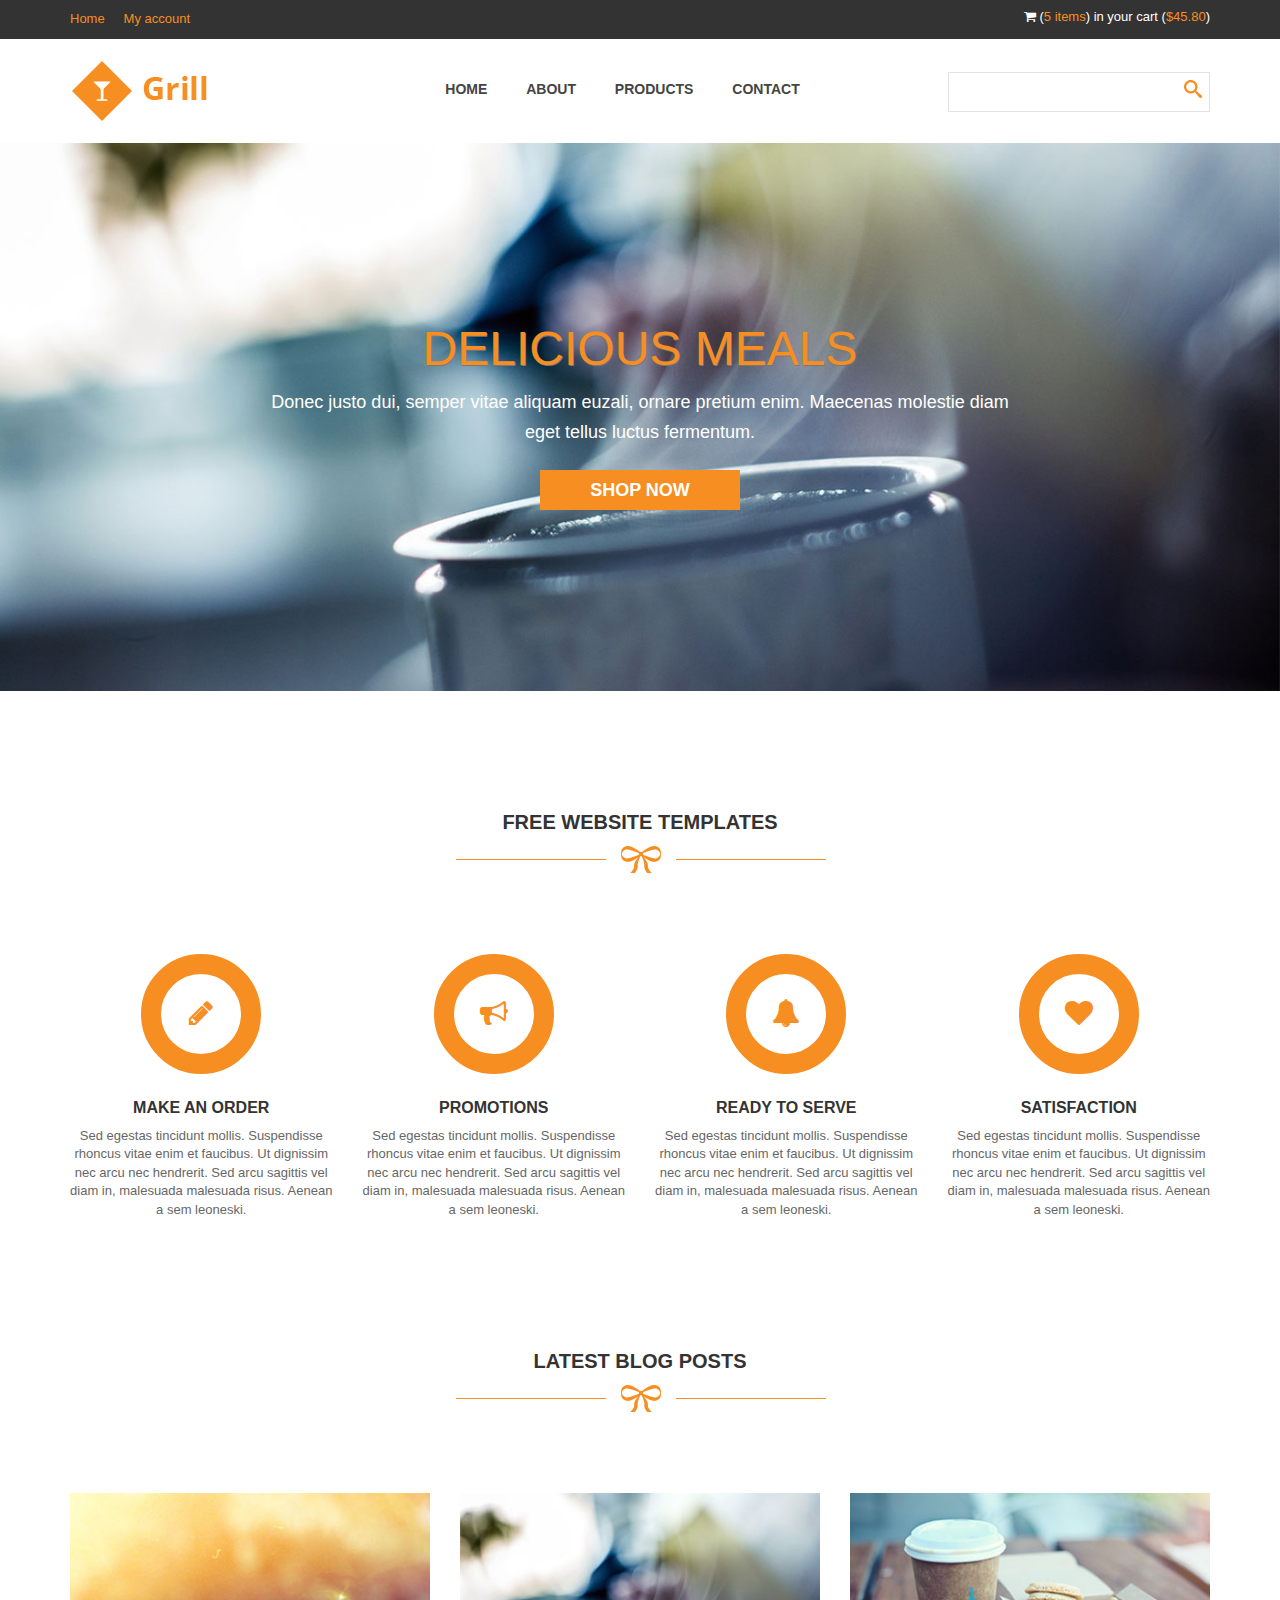
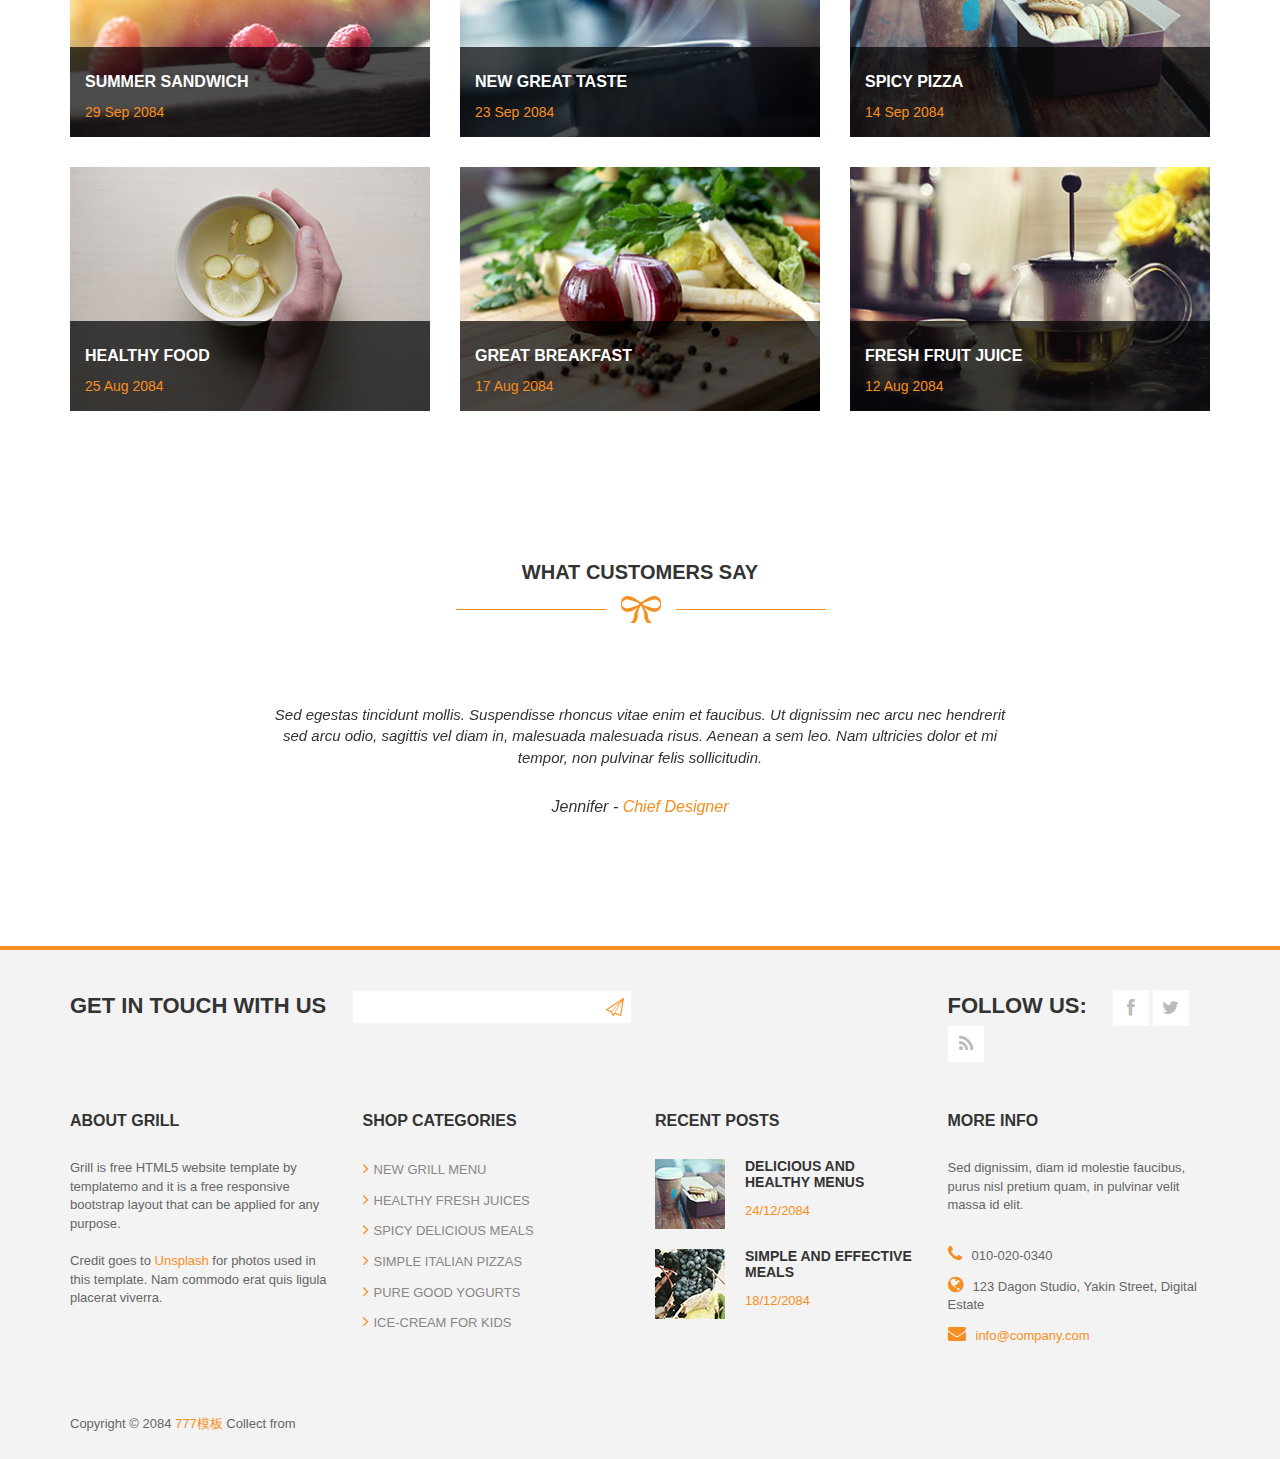
==== index.html @ afeb0210 "add yuyang" ====
<!DOCTYPE html>
<!--[if lt IE 7]>      <html class="no-js lt-ie9 lt-ie8 lt-ie7"> <![endif]-->
<!--[if IE 7]>         <html class="no-js lt-ie9 lt-ie8"> <![endif]-->
<!--[if IE 8]>         <html class="no-js lt-ie9"> <![endif]-->
<!--[if gt IE 8]><!--> <html class="no-js"> <!--<![endif]-->


    <head>
        <meta charset="utf-8">
        <title>Grill Restaurant Website Template</title>
        <meta name="description" content="">
        <meta name="viewport" content="width=device-width">

        <link rel="stylesheet" href="css/bootstrap.css">
        <link rel="stylesheet" href="css/font-awesome.css">
        <link rel="stylesheet" href="css/templatemo_style.css">
        <link rel="stylesheet" href="css/templatemo_misc.css">
        <link rel="stylesheet" href="css/flexslider.css">
        <link rel="stylesheet" href="css/testimonails-slider.css">

        <script src="js/vendor/modernizr-2.6.1-respond-1.1.0.min.js"></script>
    </head>
    <body>
        <!--[if lt IE 7]>
            <p class="chromeframe">You are using an outdated browser. <a href="http://browsehappy.com/">Upgrade your browser today</a> or <a href="#/chromeframe/?redirect=true">install Google Chrome Frame</a> to better experience this site.</p>
        <![endif]-->

            <header>
                <div id="top-header">
                    <div class="container">
                        <div class="row">
                            <div class="col-md-6">
                                <div class="home-account">
                                    <a href="#">Home</a>
                                    <a href="#">My account</a>
                                </div>
                            </div>
                            <div class="col-md-6">
                                <div class="cart-info">
                                    <i class="fa fa-shopping-cart"></i>
                                    (<a href="#">5 items</a>) in your cart (<a href="#">$45.80</a>)
                                </div>
                            </div>
                        </div>
                    </div>
                </div>
                <div id="main-header">
                    <div class="container">
                        <div class="row">
                            <div class="col-md-3">
                                <div class="logo">
                                    <a href="#"><img src="images/logo.png" title="Grill Template" alt="Grill Website Template" ></a>
                                </div>
                            </div>
                            <div class="col-md-6">
                                <div class="main-menu">
                                    <ul>
                                        <li><a href="index.html">Home</a></li>
                                        <li><a href="about-us.html">About</a></li>
                                        <li><a href="products.html">Products</a></li>
                                        <li><a href="contact-us.html">Contact</a></li>
                                    </ul>
                                </div>
                            </div>
                            <div class="col-md-3">
                                <div class="search-box">  
                                    <form name="search_form" method="get" class="search_form">
                                        <input id="search" type="text" />
                                        <input type="submit" id="search-button" />
                                    </form>
                                </div>
                            </div>
                        </div>
                    </div>
                </div>
            </header>
            

            <div id="slider">
                <div class="flexslider">
                  <ul class="slides">
                    <li>
                        <div class="slider-caption">
                            <h1>Delicious Meals</h1>
                            <p>Donec justo dui, semper vitae aliquam euzali, ornare pretium enim. Maecenas molestie diam
                            <br><br>eget tellus luctus fermentum.</p>
                            <a href="single-post.html">Shop Now</a>
                        </div>
                      <img src="images/slide1.jpg" alt="" />
                    </li>
                    <li>
                        <div class="slider-caption">
                            <h1>Ice-cream Menus</h1>
                            <p>Nulla id iaculis ligula. Vivamus mattis quam eget urna tincidunt consequat. Nullam 
                            <br><br>consectetur tempor neque vitae iaculis. Aliquam erat volutpat.</p>
                            <a href="single-post.html">More Details</a>
                        </div>
                      <img src="images/slide2.jpg" alt="" />
                    </li>
                    <li>
                        <div class="slider-caption">
                            <h1>Healthy Drinks</h1>
                            <p>Maecenas fermentum est ut elementum vulputate. Ut vel consequat urna. Ut aliquet 
                            <br><br>ornare massa, quis dapibus quam condimentum id.</p>
                            <a href="single-post.html">Get Ready</a>
                        </div>
                      <img src="images/slide3.jpg" alt="" />
                    </li>
                  </ul>
                </div>
            </div>
            <div class="copyrights">Collect from <a href="http://www.17sucai.com/"  title="网站模板">网站模板</a></div>


            <div id="services">
                <div class="container">
                    <div class="row">
                        <div class="col-md-12">
                            <div class="heading-section">
                                <h2>Free Website Templates</h2>
                                <img src="images/under-heading.png" alt="" >
                            </div>
                        </div>
                    </div>
                    <div class="row">
                        <div class="col-md-3 col-sm-6">
                            <div class="service-item">
                                <div class="icon">
                                    <i class="fa fa-pencil"></i>
                                </div>
                                <h4>Make an order</h4>
                                <p>Sed egestas tincidunt mollis. Suspendisse rhoncus vitae enim et faucibus. Ut dignissim nec arcu nec hendrerit. Sed arcu  sagittis vel diam in, malesuada malesuada risus. Aenean a sem leoneski.</p>
                            </div>
                        </div>
                        <div class="col-md-3 col-sm-6">
                            <div class="service-item">
                                <div class="icon">
                                    <i class="fa fa-bullhorn"></i>
                                </div>
                                <h4>Promotions</h4>
                                <p>Sed egestas tincidunt mollis. Suspendisse rhoncus vitae enim et faucibus. Ut dignissim nec arcu nec hendrerit. Sed arcu  sagittis vel diam in, malesuada malesuada risus. Aenean a sem leoneski.</p>
                            </div>
                        </div>
                        <div class="col-md-3 col-sm-6">
                            <div class="service-item">
                                <div class="icon">
                                    <i class="fa fa-bell"></i>
                                </div>
                                <h4>Ready to Serve</h4>
                                <p>Sed egestas tincidunt mollis. Suspendisse rhoncus vitae enim et faucibus. Ut dignissim nec arcu nec hendrerit. Sed arcu  sagittis vel diam in, malesuada malesuada risus. Aenean a sem leoneski.</p>
                            </div>
                        </div>
                        <div class="col-md-3 col-sm-6">
                            <div class="service-item">
                                <div class="icon">
                                    <i class="fa fa-heart"></i>
                                </div>
                                <h4>Satisfaction</h4>
                                <p>Sed egestas tincidunt mollis. Suspendisse rhoncus vitae enim et faucibus. Ut dignissim nec arcu nec hendrerit. Sed arcu  sagittis vel diam in, malesuada malesuada risus. Aenean a sem leoneski.</p>
                            </div>
                        </div>
                    </div>
                </div>
            </div>





            <div id="latest-blog">
                <div class="container">
                    <div class="row">
                        <div class="col-md-12">
                            <div class="heading-section">
                                <h2>Latest blog posts</h2>
                                <img src="images/under-heading.png" alt="" >
                            </div>
                        </div>
                    </div>
                    <div class="row">
                        <div class="col-md-4 col-sm-6">
                            <div class="blog-post">
                                <div class="blog-thumb">
                                    <img src="images/blogpost1.jpg" alt="" />
                                </div>
                                <div class="blog-content">
                                    <div class="content-show">
                                        <h4><a href="single-post.html">Summer Sandwich</a></h4>
                                        <span>29 Sep 2084</span>
                                    </div>
                                    <div class="content-hide">
                                        <p>Sed egestas tincidunt mollis. Suspendisse rhoncus vitae enim et faucibus. Ut dignissim nec arcu nec hendrerit. Sed arcu odio, sagittis vel diam in, malesuada malesuada risus. Aenean a sem leo. Nam ultricies dolor et mi tempor, non pulvinar felis sollicitudin.</p>
                                    </div>
                                </div>
                            </div>
                        </div>
                        <div class="col-md-4 col-sm-6">
                            <div class="blog-post">
                                <div class="blog-thumb">
                                    <img src="images/blogpost2.jpg" alt="" />
                                </div>
                                <div class="blog-content">
                                    <div class="content-show">
                                        <h4><a href="single-post.html">New Great Taste</a></h4>
                                        <span>23 Sep 2084</span>
                                    </div>
                                    <div class="content-hide">
                                        <p>Sed egestas tincidunt mollis. Suspendisse rhoncus vitae enim et faucibus. Ut dignissim nec arcu nec hendrerit. Sed arcu odio, sagittis vel diam in, malesuada malesuada risus. Aenean a sem leo. Nam ultricies dolor et mi tempor, non pulvinar felis sollicitudin.</p>
                                    </div>
                                </div>
                            </div>
                        </div>
                        <div class="col-md-4 col-sm-6">
                            <div class="blog-post">
                                <div class="blog-thumb">
                                    <img src="images/blogpost3.jpg" alt="" />
                                </div>
                                <div class="blog-content">
                                    <div class="content-show">
                                        <h4><a href="single-post.html">Spicy Pizza</a></h4>
                                        <span>14 Sep 2084</span>
                                    </div>
                                    <div class="content-hide">
                                        <p>Sed egestas tincidunt mollis. Suspendisse rhoncus vitae enim et faucibus. Ut dignissim nec arcu nec hendrerit. Sed arcu odio, sagittis vel diam in, malesuada malesuada risus. Aenean a sem leo. Nam ultricies dolor et mi tempor, non pulvinar felis sollicitudin.</p>
                                    </div>
                                </div>
                            </div>
                        </div>
                        <div class="col-md-4 col-sm-6">
                            <div class="blog-post">
                                <div class="blog-thumb">
                                    <img src="images/blogpost4.jpg" alt="" />
                                </div>
                                <div class="blog-content">
                                    <div class="content-show">
                                        <h4><a href="single-post.html">Healthy Food</a></h4>
                                        <span>25 Aug 2084</span>
                                    </div>
                                    <div class="content-hide">
                                        <p>Sed egestas tincidunt mollis. Suspendisse rhoncus vitae enim et faucibus. Ut dignissim nec arcu nec hendrerit. Sed arcu odio, sagittis vel diam in, malesuada malesuada risus. Aenean a sem leo. Nam ultricies dolor et mi tempor, non pulvinar felis sollicitudin.</p>
                                    </div>
                                </div>
                            </div>
                        </div>
                        <div class="col-md-4 col-sm-6">
                            <div class="blog-post">
                                <div class="blog-thumb">
                                    <img src="images/blogpost5.jpg" alt="" />
                                </div>
                                <div class="blog-content">
                                    <div class="content-show">
                                        <h4><a href="single-post.html">Great Breakfast</a></h4>
                                        <span>17 Aug 2084</span>
                                    </div>
                                    <div class="content-hide">
                                        <p>Sed egestas tincidunt mollis. Suspendisse rhoncus vitae enim et faucibus. Ut dignissim nec arcu nec hendrerit. Sed arcu odio, sagittis vel diam in, malesuada malesuada risus. Aenean a sem leo. Nam ultricies dolor et mi tempor, non pulvinar felis sollicitudin.</p>
                                    </div>
                                </div>
                            </div>
                        </div>
                        <div class="col-md-4 col-sm-6">
                            <div class="blog-post">
                                <div class="blog-thumb">
                                    <img src="images/blogpost6.jpg" alt="" />
                                </div>
                                <div class="blog-content">
                                    <div class="content-show">
                                        <h4><a href="single-post.html">Fresh Fruit Juice</a></h4>
                                        <span>12 Aug 2084</span>
                                    </div>
                                    <div class="content-hide">
                                        <p>Sed egestas tincidunt mollis. Suspendisse rhoncus vitae enim et faucibus. Ut dignissim nec arcu nec hendrerit. Sed arcu odio, sagittis vel diam in, malesuada malesuada risus. Aenean a sem leo. Nam ultricies dolor et mi tempor, non pulvinar felis sollicitudin.</p>
                                    </div>
                                </div>
                            </div>
                        </div>
                    </div>
                </div>
            </div>


            <div id="testimonails">
                <div class="container">
                    <div class="row">
                        <div class="col-md-12">
                            <div class="heading-section">
                                <h2>What Customers Say</h2>
                                <img src="images/under-heading.png" alt="" >
                            </div>
                        </div>
                    </div>
                    <div class="row">
                        <div class="col-md-8 col-md-offset-2">
                            <div class="testimonails-slider">
                              <ul class="slides">
                                <li>
                                    <div class="testimonails-content">
                                        <p>Sed egestas tincidunt mollis. Suspendisse rhoncus vitae enim et faucibus. Ut dignissim nec arcu nec hendrerit sed arcu odio, sagittis vel diam in, malesuada malesuada risus. Aenean a sem leo. Nam ultricies dolor et mi tempor, non pulvinar felis sollicitudin.</p>
                                        <h6>Jennifer - <a href="#">Chief Designer</a></h6>
                                    </div>
                                </li>
                                <li>
                                    <div class="testimonails-content">
                                        <p>Sed egestas tincidunt mollis. Suspendisse rhoncus vitae enim et faucibus. Ut dignissim nec arcu nec hendrerit sed arcu odio, sagittis vel diam in, malesuada malesuada risus. Aenean a sem leo. Nam ultricies dolor et mi tempor, non pulvinar felis sollicitudin.</p>
                                        <h6>Laureen - <a href="#">Marketing Executive</a></h6>
                                    </div> 
                                </li>
                                <li>
                                    <div class="testimonails-content">
                                        <p>Sed egestas tincidunt mollis. Suspendisse rhoncus vitae enim et faucibus. Ut dignissim nec arcu nec hendrerit sed arcu odio, sagittis vel diam in, malesuada malesuada risus. Aenean a sem leo. Nam ultricies dolor et mi tempor, non pulvinar felis sollicitudin.</p>
                                        <h6>Tanya - <a href="#">Creative Director</a></h6>
                                    </div>
                                </li>
                              </ul>
                            </div>
                        </div>
                    </div>
                </div>
            </div>

			<footer>
                <div class="container">
                    <div class="top-footer">
                        <div class="row">
                            <div class="col-md-9">
                                <div class="subscribe-form">
                                    <span>Get in touch with us</span>
                                    <form method="get" class="subscribeForm">
                                        <input id="subscribe" type="text" />
                                        <input type="submit" id="submitButton" />
                                    </form>
                                </div>
                            </div>
                            <div class="col-md-3">
                                <div class="social-bottom">
                                    <span>Follow us:</span>
                                    <ul>
                                        <li><a href="#" class="fa fa-facebook"></a></li>
                                        <li><a href="#" class="fa fa-twitter"></a></li>
                                        <li><a href="#" class="fa fa-rss"></a></li>
                                    </ul>
                                </div>
                            </div>
                        </div>
                    </div>
                    <div class="main-footer">
                        <div class="row">
                            <div class="col-md-3">
                                <div class="about">
                                    <h4 class="footer-title">About Grill</h4>
                                    <p>Grill is free HTML5 website template by templatemo and it is a free responsive bootstrap layout that can be applied for any purpose. 
                                    <br><br>Credit goes to <a rel="nofollow" href="#">Unsplash</a> for photos used in this template. Nam commodo erat quis ligula placerat viverra.</p>
                                </div>
                            </div>
                            <div class="col-md-3">
                                <div class="shop-list">
                                    <h4 class="footer-title">Shop Categories</h4>
                                    <ul>
                                        <li><a href="#"><i class="fa fa-angle-right"></i>New Grill Menu</a></li>
                                        <li><a href="#"><i class="fa fa-angle-right"></i>Healthy Fresh Juices</a></li>
                                        <li><a href="#"><i class="fa fa-angle-right"></i>Spicy Delicious Meals</a></li>
                                        <li><a href="#"><i class="fa fa-angle-right"></i>Simple Italian Pizzas</a></li>
                                        <li><a href="#"><i class="fa fa-angle-right"></i>Pure Good Yogurts</a></li>
                                        <li><a href="#"><i class="fa fa-angle-right"></i>Ice-cream for kids</a></li>
                                    </ul>
                                </div>
                            </div>
                            <div class="col-md-3">
                                <div class="recent-posts">
                                    <h4 class="footer-title">Recent posts</h4>
                                    <div class="recent-post">
                                        <div class="recent-post-thumb">
                                            <img src="images/recent-post1.jpg" alt="">
                                        </div>
                                        <div class="recent-post-info">
                                            <h6><a href="#">Delicious and Healthy Menus</a></h6>
                                            <span>24/12/2084</span>
                                        </div>
                                    </div>
                                    <div class="recent-post">
                                        <div class="recent-post-thumb">
                                            <img src="images/recent-post2.jpg" alt="">
                                        </div>
                                        <div class="recent-post-info">
                                            <h6><a href="#">Simple and effective meals</a></h6>
                                            <span>18/12/2084</span>
                                        </div>
                                    </div>
                                </div>
                            </div>
                            <div class="col-md-3">
                                <div class="more-info">
                                    <h4 class="footer-title">More info</h4>
                                    <p>Sed dignissim, diam id molestie faucibus, purus nisl pretium quam, in pulvinar velit massa id elit.</p>
                                    <ul>
                                        <li><i class="fa fa-phone"></i>010-020-0340</li>
                                        <li><i class="fa fa-globe"></i>123 Dagon Studio, Yakin Street, Digital Estate</li>
                                        <li><i class="fa fa-envelope"></i><a href="#">info@company.com</a></li>
                                    </ul>
                                </div>
                            </div>
                        </div>
                    </div>
                    <div class="bottom-footer">
                        <p>Copyright © 2084 <a href="www.777moban.com">777模板</a> Collect from </p>
                    </div>
                    
                </div>
            </footer>

    
        <script src="js/vendor/jquery-1.11.0.min.js"></script>
        <script src="js/vendor/jquery.gmap3.min.js"></script>
        <script src="js/plugins.js"></script>
        <script src="js/main.js"></script>

    </body>
</html>
---- css/templatemo_style.css ----
/*

Grill Template 
http://www.cssmoban.com/preview/templatemo_417_grill 

*/

/*-- Basic --*/
a {
  text-decoration: none;
  color: #f78e21;
}

a:hover {
  text-decoration: none;
  color: #f78e21;
}

p {
  font-family: "HelveticaNeue", "Helvetica Neue", Helvetica, Arial, sans-serif;
  font-size: 13px;
  color: #666;
}

.heading-section {
  text-align: center;
  padding: 100px 0 80px 0;
}

.heading-section h2 {
  font-family: "HelveticaNeue", "Helvetica Neue", Helvetica, Arial, sans-serif;
  font-size: 20px;
  color: #333;
  font-weight: 700;
  text-transform: uppercase;
}

*, *:before, *:after {
  -moz-box-sizing: border-box; -webkit-box-sizing: border-box; box-sizing: border-box;
 }


.space30 {
	margin-bottom: 30px;
}

.space50 {
	margin-bottom: 50px;
}


/*-- Header --*/
#top-header {
  background-color: #333;
  color: #fff;
}

.home-account a {
  display: inline-block;
  margin-right: 15px;
  padding: 10px 0;
  font-size: 13px;
  font-family: "HelveticaNeue", "Helvetica Neue", Helvetica, Arial, sans-serif;
}

.cart-info {
  text-align: right;
  padding: 8px 0;
  font-size: 13px;
  font-family: "HelveticaNeue", "Helvetica Neue", Helvetica, Arial, sans-serif;
}

.logo {
  padding: 20px 0;
}

.main-menu ul {
  padding: 0px;
  margin: 0px;
  text-align: center;
}

.main-menu li {
  list-style: none;
  display: inline-block;
    padding: 40px 0;
}

.main-menu a {
  font-family: "HelveticaNeue", "Helvetica Neue", Helvetica, Arial, sans-serif;
  font-weight: 700;
  font-size: 14px;
  color: #444;
  text-transform: uppercase;
  margin-right: 35px;
}

.main-menu a:hover {
  color: #f78e21;
}

.search-box {
  text-align: right;
  margin-top: 33px;
  position: relative;
}

.search-box input {
  margin-top: 0px;
}

.search-box input[type="submit"] {
  background-color: transparent;
  position: absolute;
  width: 34px;
  height: 34px;
  right: 0;
  top: 0;
  border: 0;
  content: '';
  color: transparent;
  background: url(../images/search-icon.png);
  background-position: center;
  background-repeat: no-repeat;
}

.search-box input#s {
  padding: 4px 10px 4px 10px;
  height: 34px;
  line-height: 34px;
  outline: 0;
  border: 1px solid #ddd;
}

/*-- End Header --*/




/*-- Heading --*/

#heading {
  background-image: url(../images/bg-image.jpg);
  height: 140px;
}

#heading h2 {
  font-size: 36px;
  font-weight: 700;
  color: #fff;
  text-transform: uppercase;
}

#heading span {
  color: #fff;
  text-transform: uppercase;
}

.heading-content {
  text-align: center;
  margin-top: 35px;
}

/*-- End Heading --*/




/*-- Timeline --*/

.timeline-thumb {
  position: relative;
  text-align: center;
  border-bottom: 3px solid #dbdbdb;
}

.timeline-thumb:hover {
  border-color: #f78e21;
}

.timeline-thumb .thumb img {
  width: 100%;
  overflow: hidden;
}
.timeline-thumb .overlay {
  background-color: rgba(0,0,0, 0.7);
  width: 100%;
  height: 100%;
  position: absolute;
  top: 0;
  left: 0;
  visibility: hidden;
  opacity: 0;
}

.timeline-thumb:hover .overlay {
 visibility: visible;
 overflow: hidden;
 opacity: 1;
 cursor: pointer;
}

.timeline-caption h4 {
  padding-top: 80px;
  font-family: "HelveticaNeue", "Helvetica Neue", Helvetica, Arial, sans-serif;
  font-size: 16px;
  text-transform: uppercase;
  font-weight: 700;
  color: #fff;
  margin: 0 0 3px 0;
}

.timeline-caption p {
  font-family: "HelveticaNeue", "Helvetica Neue", Helvetica, Arial, sans-serif;
  font-size: 14px;
  font-weight: 300;
  color: #f78e21;
}

/*-- End Timeline --*/




/*-- Our Team --*/

.team-thumb {
  position: relative;
  text-align: center;
}

.team-thumb .author img {
  width: 100%;
}

.team-thumb .overlay {
  background-color: rgba(0,0,0, 0.7);
  position: absolute;
  width: 100%;
  height: 100%;
  top: 0;
  left: 0;
  visibility: hidden;
  opacity: 0;
}

.team-thumb:hover .overlay {
 visibility: visible;
 opacity: 1;
 cursor: pointer;
}

.author-caption ul {
  padding: 0;
  margin: 0;
}

.author-caption li {
  list-style: none;
  display: inline-block;
  margin-top: 40%;
}

.author-caption a {
  display: inline-block;
  background-color: rgba(250,250,250, 0.4);
  width: 34px;
  height: 34px;
  line-height: 34px;
  color: #fff;
}

.author-caption a:hover {
  background-color: #f78e21;
  color: #fff;
}

.author-details {
  margin-top: 15px;
  text-align: center;
}

.author-details h2 {
  display: block;
  margin-bottom: 0px;
  font-size: 16px;
  font-weight: 700;
  color: #333;
  text-transform: uppercase;
}

.author-details span {
  color: #f78e21;
  text-transform: uppercase;
}

/*-- End Our Team --*/




/*-- Products --*/

#product-heading {
  text-align: center;
  padding: 100px 0 30px 0;
}

#product-heading h2 {
  font-family: "HelveticaNeue", "Helvetica Neue", Helvetica, Arial, sans-serif;
  font-size: 20px;
  color: #333;
  font-weight: 700;
  text-transform: uppercase;
}

#Container {
  margin-top: 80px;
}

#Container .mix {
  display: none;
}

.portfolio-wrapper {
  overflow: hidden;
  padding-top: 20px;
}


#filters {
  text-align: center;
}

#filters ul {
  margin: 0px;
  padding: 0px;
}

#filters li {
  cursor: pointer;
  list-style: none;
  display: inline-block;
}

#filters span {
  text-transform: uppercase;
  font-family: "HelveticaNeue", "Helvetica Neue", Helvetica, Arial, sans-serif;
  font-size: 14px;
  font-weight: 300;
  color: #444;
  padding-left: 15px;
}


#filters span:hover {
  color: #f78e21;
  transition: all 0.3s ease-in;
}

.label-text a {
  color: #333;
}

.label-text a:hover {
  color: #f78e21;
}

.label-text h3 {
  margin: 10px 0 2px 0;
  font-size: 16px;
  font-weight: 700;
  color: #333;
  text-transform: uppercase;
}

.label-text span {
  color: #777;
  text-transform: uppercase;
  font-family: "HelveticaNeue", "Helvetica Neue", Helvetica, Arial, sans-serif;
  font-weight: 300;
  display: block;
  color: #f78e21
}

.portfolio-thumb img {
  width: 100%;
}

.portfolio-thumb {
  position: relative;
}

.hover-iner {
  position: relative;
  width: 100%;
  height: 100%;
}
.copyrights{text-indent:-9999px;height:0;line-height:0;font-size:0;overflow:hidden;}
.hover-iner a {
  position: absolute;
  top: 35%;
  left: 43%;
  margin-left: -18px;
  margin-top: -18px;
  background-color: rgba(0,0,0, 0.1);
  border: 1px solid #f78e21;
  width: 80px;
  height: 80px;
  line-height: 80px;
  color: #fff;
  text-align: center;
}

.hover-iner img {
  width: auto;
}

.hover-iner span {
  position: absolute;
  text-transform: uppercase;
  color: #fff;
  margin-top: 190px;
  text-align: center;
  font-size: 13px;
  width: 100%;
  color: #f78e21;
  font-weight: 300;
}

.hover {
  position: absolute;
  width: 100%;
  height: 100%;
  top: 0px;
  left: 0px;
  visibility: hidden;
  opacity: 0;
  background-color: rgba(0, 0, 0, 0.7);
}

.portfolio-wrapper:hover .portfolio-thumb .hover {
  visibility: visible;
  opacity: 1;
  transition: all 0.3s ease-in;
}

.pagination {
  margin-top: 60px;
}

.pagination ul {
  padding: 0;
  margin: 0;
}
.pagination li {
  list-style: none;
  display: inline-block;
}

.pagination a {
  background-color: #444;
  width: 40px;
  height: 40px;
  line-height: 40px;
  font-size: 18px;
  font-weight: 600;
  color: #fff;
  display: block;
  text-align: center;
}

.pagination a:hover {
  background-color: #f78e21;
}

/*- End Products --*/





/*-- Single Post --*/

.image-post {
  overflow: hidden;
}

.product-title h3 {
  font-size: 16px;
  font-weight: 700;
  color: #333;
  display: inline-block;
  margin-right: 20px;
  border-right: 1px solid #ddd;
  padding-right: 20px;
}

.product-title span {
  display: inline-block;
  font-size: 13px;
  color: #f78e21;
} 

.product-content a {
  font-weight: 700;
  font-size: 13px;
}

.product-content p {
  margin-top: 5px;
  padding-bottom: 15px;
}

.comment-section h4 {
  margin-top: 30px;
  font-size: 16px;
  color: #666;
  font-weight: 700;
  text-transform: uppercase;
}

.all-comments {
  margin-top: 40px;
  margin-bottom: 40px;
}

.comments {
  margin-top: 30px;
}

.author-thumb {
  float: left;
  margin-right: 30px;
}

.comment-body {
  background-color: #f3f3f3;
  padding: 20px;
  overflow: hidden;
  position: relative;
}

.comment-body h6 {
  font-size: 16px;
  font-weight: 700;
  color: #333;
  text-transform: uppercase;
  margin-bottom: 5px;
  margin-top: 0px;
}

.comment-body span {
  font-size: 14px;
  color: #f78e21;
}

.comment-body p {
  margin-top: 20px;
}

.comment-body a {
  text-transform: uppercase;
  font-size: 14px;
  color: #fff;
  background-color: #f78e21;
  width: 80px;
  height: 30px;
  line-height: 30px;
  text-align: center;
  display: inline-block;
  position: absolute;
  top: 20px;
  right: 20px;
}

.replyed-form {
  margin-left: 130px;
}

.leave-comment h4 {
  margin-top: 30px;
  padding-bottom: 10px;
  font-size: 16px;
  color: #666;
  font-weight: 700;
  text-transform: uppercase;
}

input, textarea {
  padding: 10px;
  border: 1px solid #e2e2e2;
  width: 100%;
  margin-top: 25px;
  font-size: 13px;
  font-style: italic;
  font-weight: 300;
  color: #aaa;
  outline: none; 
}

textarea {
  height: 165px;
  max-height: 180px;
  max-width: 770px;
  line-height: 18px;
  width: 100%
}

.form label {
  margin-left: 10px;
  color: #999999;
}

.send button {
  width: 90px;
  color: #fff;
  cursor: pointer;
  height: 35px;
  line-height: 30px;
  text-align: center;
  background-color: #f78e21; 
  font-family: "HelveticaNeue", "Helvetica Neue", Helvetica, Arial, sans-serif;
  font-size: 16px;
  font-style: normal;
  font-weight: 600;
  text-transform: uppercase;
  border: 0;
  outline: none;
}

.leave input {
  width: 90px;
  cursor: pointer;
  height: 35px;
  line-height: 30px;
  text-align: center;
  background-color: #f78e21; 
  color: #fff;
  font-family: "HelveticaNeue", "Helvetica Neue", Helvetica, Arial, sans-serif;
  font-size: 16px;
  font-style: normal;
  font-weight: 600;
  text-transform: uppercase;
  border: 0;
}

/*-- End Single Post --*/




/*-- Contact Us --*/

.message-form input {
  margin-top: 0px;
}

.message-form  textarea {
  padding-bottom: 20px;
}

.send {
  margin-top: 20px;
}

.info p {
  padding-bottom: 20px;
}

.info ul {
  margin: 0;
  padding: 0;
}

.info li {
  list-style: none;
  margin: 10px 0;
  font-family: "HelveticaNeue", "Helvetica Neue", Helvetica, Arial, sans-serif;
  font-size: 13px;
  color: #666;
}

.info i {
  color: #f78e21;
  margin-right: 10px;
  font-size: 18px;
}

/*-- End Contact Us--*/




/*-- Side Bar --*/

.side-bar h4 {
  font-size: 16px;
  font-weight: 700;
  color: #fff;
  text-transform: uppercase;
  background-color: #f78e21;
  margin-top: 0px;
  padding: 9px 15px 9px 15px;
}

.archives-list ul {
  margin-top: 25px !important;
  padding-bottom: 30px !important;
  margin: 0;
  padding: 0;
}

.archives-list li {
  list-style: none;
  margin: 10px 0;
}

.archives-list i {
  font-size: 16px;
  margin-right: 5px;
  color: #f78e21;
}

.archives-list a {
  text-transform: uppercase;
  color: #888;
  font-size: 13px;
}

.archives-list a:hover {
  color: #f78e21;
}

.recent-post {
  overflow: hidden;
  margin-bottom: 20px;
}

.recent-post-thumb {
  float: left;
  margin-right: 20px !important; 
  width: 70px;
  height: 70px;
}

.recent-post-info {
  overflow: hidden;
}

.recent-post-info h6 {
  font-family: "HelveticaNeue", "Helvetica Neue", Helvetica, Arial, sans-serif;
  font-size: 14px;
  font-weight: 700;
  text-transform: uppercase;
  margin-top: 0;
}

.posts {
  margin-top: 30px;
  margin-bottom: 30px;
}

.recent-post-info a {
  color: #333;
}

.recent-post-info a:hover {
  color: #f78e21;
}

.recent-post-info span {
  font-family: "HelveticaNeue", "Helvetica Neue", Helvetica, Arial, sans-serif;
  font-size: 13px;
  color: #f78e21;
}

.flickr-images {
  margin-top: 20px;
}

.flickr-images img {
  margin-top: 20px;
  overflow: hidden !important;
  width: 68px;
}

.flickr-images img:hover {
  border: 3px solid #f78e21;
  transition: all 0.1s ease-in;
  cursor: pointer;
}

/*-- End Side Bar --*/





/*-- Slider --*/

#slider {
  overflow: hidden;
}

.slider-caption {
  text-align: center;
  position: absolute;
  width: 100%;
  margin-top: 160px;
  color: #fff;
  font-family: "HelveticaNeue", "Helvetica Neue", Helvetica, Arial, sans-serif;
}

.slider-caption h1 {
  text-shadow: 1px 1px #777;
  font-size: 48px;
  padding-bottom: 10px;
  font-weight: 500;
  color: #f78e21;
  text-transform: uppercase;
}

.slider-caption p {
  font-size: 18px;
  font-weight: 300;
  color: #fff;
  line-height: 15px;
}

.slider-caption a {
  margin-top: 20px;
  text-decoration: none;
  display: inline-block;
  background-color: #f78e21;
  width: 200px;
  height: 40px;
  text-align: center;
  color: #fff;
  line-height: 40px;
  text-transform: uppercase;
  font-size: 18px;
  font-weight: 600;
}

/*-- End Slider --*/





/*-- Services --*/

.service-item {
  text-align: center;
}

.icon i {
  border-radius: 50%;
  border: 20px solid #f78e21;
  color: #f78e21;
  font-size: 28px;
  line-height: 80px;
  width: 120px;
  height: 120px;
}

.service-item h4 {
  font-family: "HelveticaNeue", "Helvetica Neue", Helvetica, Arial, sans-serif;
  font-size: 16px;
  font-weight: 700;
  color: #333;
  text-transform: uppercase;
  margin-top: 25px;
}

/*-- End Services --*/





/*-- Latest Posts --*/

.blog-post {
  position: relative;
  margin-bottom: 30px;
}

.blog-thumb {
  overflow: hidden;
  position: relative;
}

.blog-thumb img {
  width: 100%;
}

.blog-content {
  position: absolute;
  bottom: 0;
  left: 0;
  width: 100%;
  background-color: rgba(0,0,0,0.7);
  color: #fff;
  padding: 15px;
}

.content-show a {
  font-family: "HelveticaNeue", "Helvetica Neue", Helvetica, Arial, sans-serif;
  font-size: 16px;
  font-weight: 700;
  color: #fff;
  text-transform: uppercase;
}

.content-show span {
  color: #f78e21;
}

.content-hide {
  margin-top: 15px;
  display: none;
}

.content-hide p {
  color: #fff;
}

/*-- End Latest Posts --*/





/*-- Testimonails --*/

.testimonails-content p {
  text-align: center;
  font-size: 15px;
  color: #333;
  font-style: italic;
}

.testimonails-content h6 {
  font-size: 16px;
  font-weight: 300;
  text-align: center;
  margin-top: 30px;
  font-style: italic;
}

/*-- End Testimonails --*/





/*--Footer--*/

footer {
  background-color: #f3f3f3;
  border-top: 4px solid #f78e21;
  margin-top: 120px;
}

.social-bottom {
  margin-top: 40px;
  padding-bottom: 40px;
}

.social-bottom span {
  font-family: "HelveticaNeue", "Helvetica Neue", Helvetica, Arial, sans-serif;
  font-size: 22px;
  font-weight: 600;
  color: #333;
  text-transform: uppercase;
  float: left;
  margin-right: 26px;
}

.social-bottom ul {
  margin: 0;
  padding: 0;
}

.social-bottom li {
  list-style: none;
  display: inline-block;
}

.social-bottom a {
  background-color: #fff;
  font-size: 18px;
  width: 36px;
  height: 36px;
  line-height: 36px;
  text-align: center;
  color: #bbb;
}

.social-bottom a:hover {
  background-color: #f78e21;
  color: #fff;
}

.subscribe-form {
  margin-top: 40px;
  padding-bottom: 40px;
}

.subscribe-form span {
  font-family: "HelveticaNeue", "Helvetica Neue", Helvetica, Arial, sans-serif;
  font-size: 22px;
  font-weight: 600;
  color: #333;
  text-transform: uppercase;
  float: left;
  margin-right: 26px;
}

.subscribeForm {
  position: relative;
  display: inline-block;
}

.subscribe-form input[type="submit"] {
  position: absolute;
  right: 0;
  top: 0;
  width: 34px;
  height: 34px;
  background: url(../images/subscribe-icon.png);
  background-repeat: no-repeat;
  background-position: center;
  color: transparent;
  background-color: transparent;
  content: '';
  margin-top: 0;
  border: 0;
}

.subscribe-form input#subscribe {
  padding: 4px 10px 4px 10px;
  line-height: 34px;
  height: 34px;
  max-width: 280px;
  width: 280px;
  margin-top: 0px;
  outline: 0;
  border-color: #f3f3f3;
}

.footer-title {
  font-family: "HelveticaNeue", "Helvetica Neue", Helvetica, Arial, sans-serif;
  font-size: 16px;
  font-weight: 700;
  color: #333;
  text-transform: uppercase;
  padding-bottom: 20px;
}

.shop-list ul {
  margin: 0;
  padding: 0;
}

.shop-list li {
  list-style: none;
  margin: 10px 0;
}

.shop-list i {
  font-size: 16px;
  margin-right: 5px;
  color: #f78e21;
}

.shop-list a {
  text-transform: uppercase;
  color: #888;
  font-size: 13px;
}

.shop-list a:hover {
  color: #f78e21;
}

.recent-post {
  overflow: hidden;
  margin-bottom: 20px;
}

.recent-post-thumb {
  float: left;
  margin-right: 10px;
  width: 70px;
  height: 70px;
}

.recent-post-info {
  overflow: hidden;
}

.recent-post-info h6 {
  font-family: "HelveticaNeue", "Helvetica Neue", Helvetica, Arial, sans-serif;
  font-size: 14px;
  font-weight: 700;
  text-transform: uppercase;
  margin-top: 0;
}

.recent-post-info a {
  color: #333;
}

.recent-post-info a:hover {
  color: #f78e21;
}

.recent-post-info span {
  font-family: "HelveticaNeue", "Helvetica Neue", Helvetica, Arial, sans-serif;
  font-size: 13px;
  color: #f78e21;
}

.more-info p {
  padding-bottom: 20px;
}

.more-info ul {
  margin: 0;
  padding: 0;
}

.more-info li {
  list-style: none;
  margin: 10px 0;
  font-family: "HelveticaNeue", "Helvetica Neue", Helvetica, Arial, sans-serif;
  font-size: 13px;
  color: #666;
}

.more-info i {
  color: #f78e21;
  margin-right: 10px;
  font-size: 18px;
}

.bottom-footer {
  text-align: left;
  padding: 60px 0 15px 0;
}

/*-- End Footer --*/









/*--- RESPONSIVE ---*/

@media screen and (max-width: 990px) {

  .home-account {
    text-align: center;
    display: block;
  }

  .cart-info {
    text-align: center;
    display: block;
  }
  
  .logo {
    text-align: center;
  }

  .search-box {
    display: none;
  }

  .slider-caption {
    display: none;
  }

  .service-item {
    margin-top: 40px;
  }

  .footer-title {
    margin-top: 60px;
  }

  .bottom-footer {
    text-align: center;
  }

  .timeline-thumb{
    margin-top: 30px;
    border-bottom: none;
  }

  .team-thumb {
    margin-top: 30px;
  }

  .side-bar {
    margin-top: 100px;
  }

  .side-bar h4 {
    width: 100%;
  }

  .send-message input {
    margin-top: 20px;
  }

  .info {
    margin-top: 60px;
    text-align: center;
  }
}

@media screen and (max-width: 568px) {

  .home-account {
    text-align: center;
    display: block;
  }

  .cart-info {
    text-align: center;
    display: block;
  }
  
  .logo {
    text-align: center;
  }

  .search-box {
    display: none;
  }

  .content-hide p {
    display: none;
  }

  .slider-caption {
    display: none;
  }

  .service-item {
    margin-top: 40px;
  }

  .footer-title {
    margin-top: 60px;
  }

  .bottom-footer {
    text-align: center;
  }

  .timeline-thumb{
    margin-top: 30px;
    border-bottom: none;
  }

  .team-thumb {
    margin-top: 30px;
  }

  .side-bar {
    margin-top: 100px;
  }

  .side-bar h4 {
    width: 100%;
  }

  .send-message input {
    margin-top: 20px;
  }

  .info {
    margin-top: 60px;
    text-align: center;
  }

  .logo {
    padding-bottom: 60px;
  }

  .main-menu li {
    display: block;
    margin-top: -60px;
    margin-right: -35px;
  }

  #heading-section img {
    display: none;
  }

  .divide-line img {
    display: none;
  }

  .top-footer {
    display: none;
  }

}

@media screen and (max-width: 1000px) {

  .slider-caption {
    display: none;
  }
}

@media screen and (max-width: 600px) {

  .heading-section img {
    display: none;
  }

  body {
    overflow-x: hidden;
  }
}

@media screen and (min-width: 995px) {

  .hover-iner span {
  margin-top: 160px;
  }

  body {
    overflow-x: hidden;
  }
}

/*--- END RESPONSIVE ---*/
---- css/templatemo_misc.css ----
/*

Grill Template 
http://www.cssmoban.com/preview/templatemo_417_grill 

*/


/*! fancyBox v2.1.5 fancyapps.com | fancyapps.com/fancybox/#license */
.fancybox-wrap,
.fancybox-skin,
.fancybox-outer,
.fancybox-inner,
.fancybox-image,
.fancybox-wrap iframe,
.fancybox-wrap object,
.fancybox-nav,
.fancybox-nav span,
.fancybox-tmp
{
	padding: 0;
	margin: 0;
	border: 0;
	outline: none;
	vertical-align: top;
}

.fancybox-wrap {
	position: absolute;
	top: 0;
	left: 0;
	z-index: 8020;
}

.fancybox-skin {
	position: relative;
	background: #f9f9f9;
	color: #444;
	text-shadow: none;
	-webkit-border-radius: 4px;
	   -moz-border-radius: 4px;
	        border-radius: 4px;
}

.fancybox-opened {
	z-index: 8030;
}

.fancybox-opened .fancybox-skin {
	-webkit-box-shadow: 0 10px 25px rgba(0, 0, 0, 0.5);
	   -moz-box-shadow: 0 10px 25px rgba(0, 0, 0, 0.5);
	        box-shadow: 0 10px 25px rgba(0, 0, 0, 0.5);
}

.fancybox-outer, .fancybox-inner {
	position: relative;
}

.fancybox-inner {
	overflow: hidden;
}

.fancybox-type-iframe .fancybox-inner {
	-webkit-overflow-scrolling: touch;
}

.fancybox-error {
	color: #444;
	font: 14px/20px "Helvetica Neue",Helvetica,Arial,sans-serif;
	margin: 0;
	padding: 15px;
	white-space: nowrap;
}

.fancybox-image, .fancybox-iframe {
	display: block;
	width: 100%;
	height: 100%;
}

.fancybox-image {
	max-width: 100%;
	max-height: 100%;
}

#fancybox-loading, .fancybox-close, .fancybox-prev span, .fancybox-next span {
	background-image: url('../images/fancybox_sprite.png');
}

#fancybox-loading {
	position: fixed;
	top: 50%;
	left: 50%;
	margin-top: -22px;
	margin-left: -22px;
	background-position: 0 -108px;
	opacity: 0.8;
	cursor: pointer;
	z-index: 8060;
}

#fancybox-loading div {
	width: 44px;
	height: 44px;
	background: url('../images/fancybox_loading.gif') center center no-repeat;
}

.fancybox-close {
	position: absolute;
	top: -18px;
	right: -18px;
	width: 36px;
	height: 36px;
	cursor: pointer;
	z-index: 8040;
}

.fancybox-nav {
	position: absolute;
	top: 0;
	width: 40%;
	height: 100%;
	cursor: pointer;
	text-decoration: none;
	background: transparent url('../images/blank.gif'); /* helps IE */
	-webkit-tap-highlight-color: rgba(0,0,0,0);
	z-index: 8040;
}

.fancybox-prev {
	left: 0;
}

.fancybox-next {
	right: 0;
}

.fancybox-nav span {
	position: absolute;
	top: 50%;
	width: 36px;
	height: 34px;
	margin-top: -18px;
	cursor: pointer;
	z-index: 8040;
	visibility: hidden;
}

.fancybox-prev span {
	left: 10px;
	background-position: 0 -36px;
}

.fancybox-next span {
	right: 10px;
	background-position: 0 -72px;
}

.fancybox-nav:hover span {
	visibility: visible;
}

.fancybox-tmp {
	position: absolute;
	top: -99999px;
	left: -99999px;
	visibility: hidden;
	max-width: 99999px;
	max-height: 99999px;
	overflow: visible !important;
}

/* Overlay helper */

.fancybox-lock {
    overflow: hidden !important;
    width: auto;
}

.fancybox-lock body {
    overflow: hidden !important;
}

.fancybox-lock-test {
    overflow-y: hidden !important;
}

.fancybox-overlay {
	position: absolute;
	top: 0;
	left: 0;
	overflow: hidden;
	display: none;
	z-index: 8010;
	background: url('../images/fancybox_overlay.png');
}

.fancybox-overlay-fixed {
	position: fixed;
	bottom: 0;
	right: 0;
}

.fancybox-lock .fancybox-overlay {
	overflow: auto;
	overflow-y: scroll;
}

/* Title helper */

.fancybox-title {
	visibility: hidden;
	font: normal 13px/20px "Helvetica Neue",Helvetica,Arial,sans-serif;
	position: relative;
	text-shadow: none;
	z-index: 8050;
}

.fancybox-opened .fancybox-title {
	visibility: visible;
}

.fancybox-title-float-wrap {
	position: absolute;
	bottom: 0;
	right: 50%;
	margin-bottom: -35px;
	z-index: 8050;
	text-align: center;
}

.fancybox-title-float-wrap .child {
	display: inline-block;
	margin-right: -100%;
	padding: 2px 20px;
	background: transparent; /* Fallback for web browsers that doesn't support RGBa */
	background: rgba(0, 0, 0, 0.8);
	-webkit-border-radius: 15px;
	   -moz-border-radius: 15px;
	        border-radius: 15px;
	text-shadow: 0 1px 2px #222;
	color: #FFF;
	font-weight: bold;
	line-height: 24px;
	white-space: nowrap;
}

.fancybox-title-outside-wrap {
	position: relative;
	margin-top: 10px;
	color: #fff;
}

.fancybox-title-inside-wrap {
	padding-top: 10px;
}

.fancybox-title-over-wrap {
	position: absolute;
	bottom: 0;
	left: 0;
	color: #fff;
	padding: 10px;
	background: #000;
	background: rgba(0, 0, 0, .8);
}

/*Retina graphics!*/
@media only screen and (-webkit-min-device-pixel-ratio: 1.5),
	   only screen and (min--moz-device-pixel-ratio: 1.5),
	   only screen and (min-device-pixel-ratio: 1.5){

	#fancybox-loading, .fancybox-close, .fancybox-prev span, .fancybox-next span {
		background-image: url('../images/fancybox_sprite@2x.png');
		background-size: 44px 152px; /*The size of the normal image, half the size of the hi-res image*/
	}

	#fancybox-loading div {
		background-image: url('../images/fancybox_loading@2x.gif');
		background-size: 24px 24px; /*The size of the normal image, half the size of the hi-res image*/
	}
}
---- css/testimonails-slider.css ----
/*
 * jQuery FlexSlider v2.2.0
 * http://www.woothemes.com/flexslider/
 *
 * Copyright 2012 WooThemes
 * Free to use under the GPLv2 license.
 * http://www.gnu.org/licenses/gpl-2.0.html
 *
 * Contributing author: Tyler Smith (@mbmufffin)
 */


/* Browser Resets
*********************************/
.flex-container a:active,
.flexslider a:active,
.flex-container a:focus,
.flexslider a:focus  {outline: none;}
.slides,
.flex-control-nav,
.flex-direction-nav {margin: 0; padding: 0; list-style: none;}

/* Icon Fonts
*********************************/
/* Font-face Icons */
@font-face {
	font-family: 'flexslider-icon';
	src:url('fonts/flexslider-icon.eot');
	src:url('fonts/flexslider-icon.eot?#iefix') format('embedded-opentype'),
		url('fonts/flexslider-icon.woff') format('woff'),
		url('fonts/flexslider-icon.ttf') format('truetype'),
		url('fonts/flexslider-icon.svg#flexslider-icon') format('svg');
	font-weight: normal;
	font-style: normal;
}

/* FlexSlider Necessary Styles
*********************************/
.flexslider { overflow: hidden; margin: 0; padding: 0;}
.flexslider .slides > li {display: none; -webkit-backface-visibility: hidden;} /* Hide the slides before the JS is loaded. Avoids image jumping */
.flexslider .slides img {width: 100%; display: block;}
.flex-pauseplay span {text-transform: capitalize;}

/* Clearfix for the .slides element */
.slides:after {content: "\0020"; display: block; clear: both; visibility: hidden; line-height: 0; height: 0;}
html[xmlns] .slides {display: block;}
* html .slides {height: 1%;}

/* No JavaScript Fallback */
/* If you are not using another script, such as Modernizr, make sure you
 * include js that eliminates this class on page load */
.no-js .slides > li:first-child {display: block;}

/* FlexSlider Default Theme
*********************************/
.flexslider { position: relative; zoom: 1; max-height:  600px; }
.flex-viewport { max-height: 2000px; -webkit-transition: all 1s ease; -moz-transition: all 1s ease; -o-transition: all 1s ease; transition: all 1s ease; }
.loading .flex-viewport { max-height: 300px; }
.flexslider .slides { zoom: 1; }
.carousel li { margin-right: 5px; }

/* Direction Nav */
.flex-direction-nav {*height: 0;}
.flex-direction-nav a  { text-align: center; display: block; border: 1px solid #fff; width: 40px; height: 40px; line-height: 40px; color: #fff; margin: -20px 0 0; position: absolute; top: 50%; z-index: 10; overflow: hidden; opacity: 0; cursor: pointer; -webkit-transition: all .3s ease; -moz-transition: all .3s ease; transition: all .3s ease; }
.flex-direction-nav .flex-prev { left: -50px; }
.flex-direction-nav .flex-next { right: -50px; }
.flexslider:hover .flex-prev { opacity: 1; left: 50px; }
.flexslider:hover .flex-next { opacity: 1; right: 50px; }
.flexslider:hover .flex-next:hover, .flexslider:hover .flex-prev:hover { opacity: 1; }
.flex-direction-nav .flex-disabled { opacity: 0!important; filter:alpha(opacity=0); cursor: default; }
.flex-direction-nav a:before  {font-family: 'FontAwesome'; font-size: 32px; display: inline-block; content: '\f104'; }
.flex-direction-nav a.flex-next:before  { content: '\f105'; }

/* Pause/Play */
.flex-pauseplay a { display: block; width: 20px; height: 20px; position: absolute; bottom: 5px; left: 10px; opacity: 0.8; z-index: 10; overflow: hidden; cursor: pointer; color: #000; }
.flex-pauseplay a:before  { font-size: 20px; display: inline-block; content: '\f004'; }
.flex-pauseplay a:hover  { opacity: 1; }
.flex-pauseplay a.flex-play:before { content: '\f003'; }

/* Control Nav */
.flex-control-nav {width: 100%; position: absolute; bottom: -40px; text-align: center;}
.flex-control-nav li {margin: 0 6px; display: inline-block; zoom: 1; *display: inline;}
.flex-control-paging li a {width: 11px; height: 11px; display: block; background: #666; background: rgba(0,0,0,0.5); cursor: pointer; text-indent: -9999px; -webkit-border-radius: 20px; -moz-border-radius: 20px; -o-border-radius: 20px; border-radius: 20px; -webkit-box-shadow: inset 0 0 3px rgba(0,0,0,0.3); -moz-box-shadow: inset 0 0 3px rgba(0,0,0,0.3); -o-box-shadow: inset 0 0 3px rgba(0,0,0,0.3); box-shadow: inset 0 0 3px rgba(0,0,0,0.3); }
.flex-control-paging li a:hover { background: #333; background: rgba(0,0,0,0.7); }
.flex-control-paging li a.flex-active { background: #000; background: rgba(0,0,0,0.9); cursor: default; }

.flex-control-thumbs {margin: 5px 0 0; position: static; overflow: hidden;}
.flex-control-thumbs li {width: 25%; float: left; margin: 0;}
.flex-control-thumbs img {width: 100%; display: block; opacity: .7; cursor: pointer;}
.flex-control-thumbs img:hover {opacity: 1;}
.flex-control-thumbs .flex-active {opacity: 1; cursor: default;}

@media screen and (max-width: 860px) {
  .flex-direction-nav .flex-prev { opacity: 1; left: 10px;}
  .flex-direction-nav .flex-next { opacity: 1; right: 10px;}
}
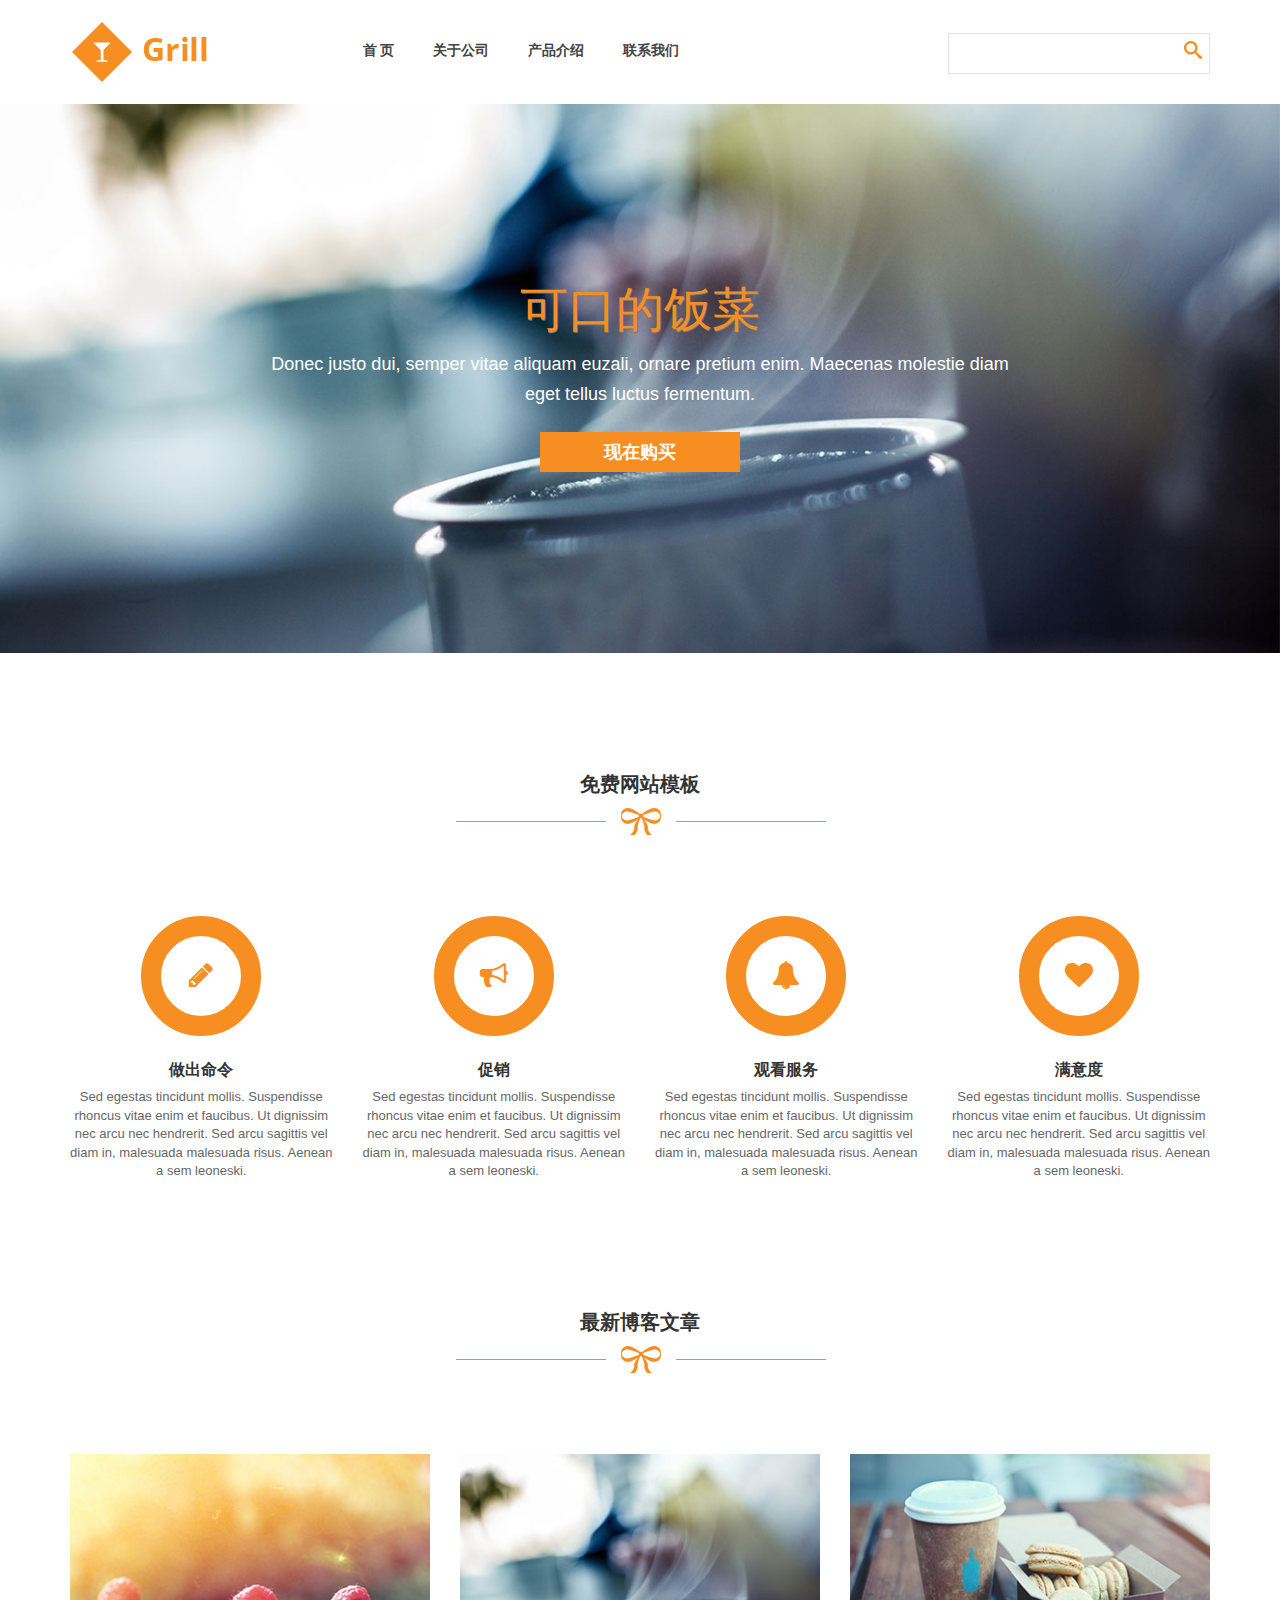
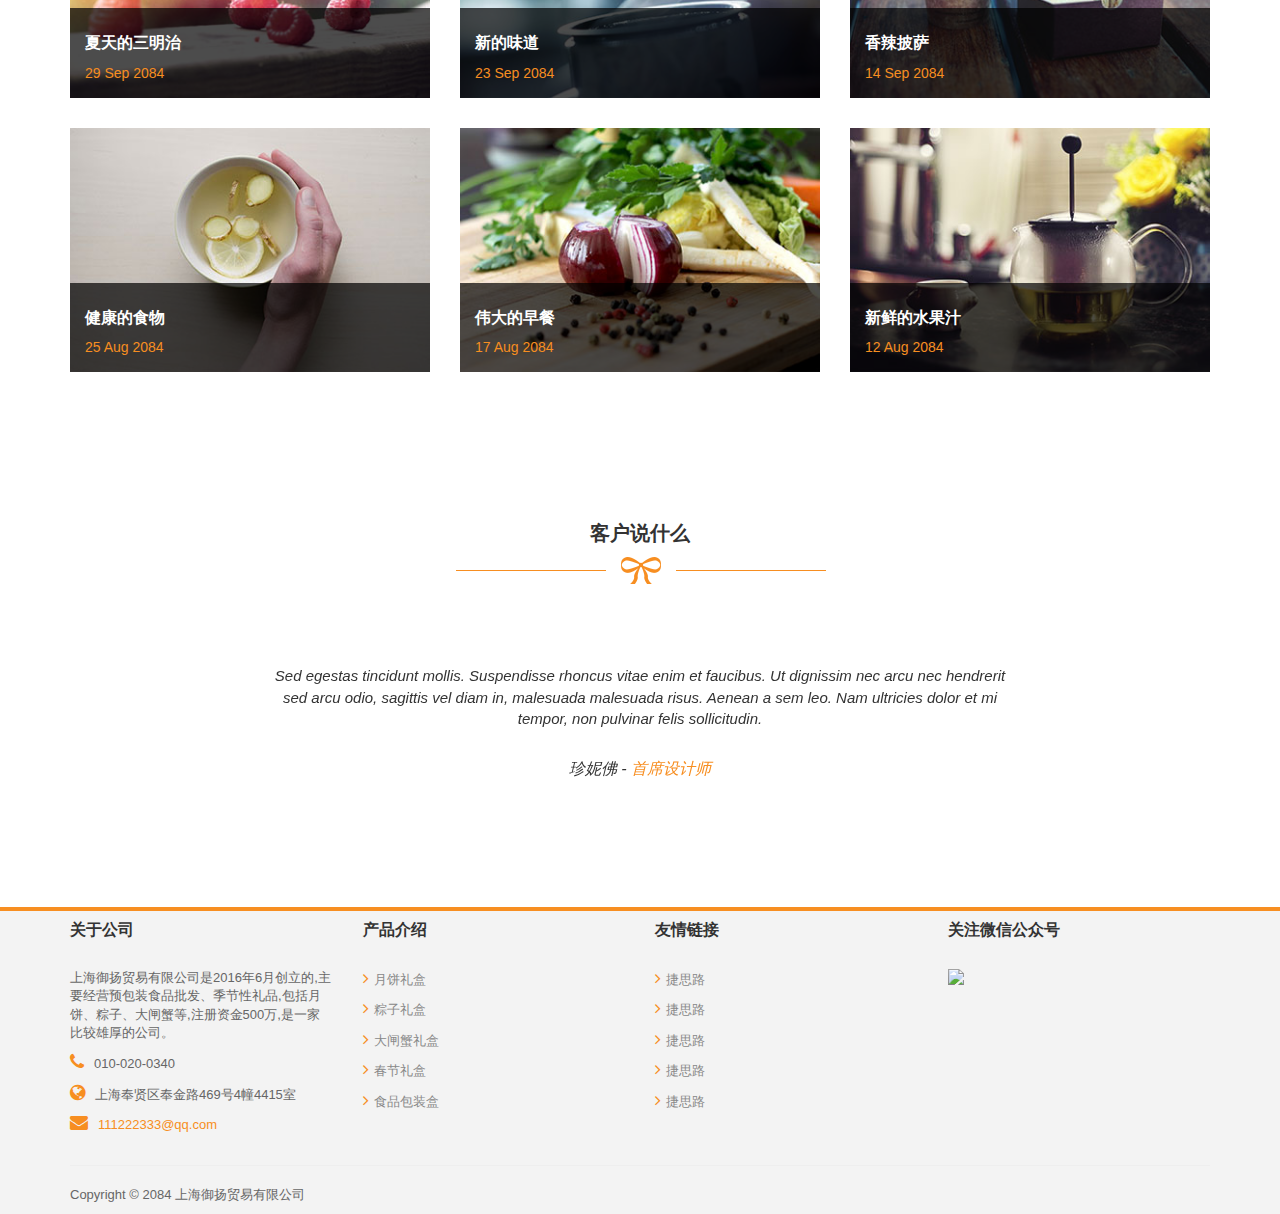
==== commit d067623a: "御扬 修改" ====
--- a/index.html
+++ b/index.html
@@ -7,7 +7,7 @@
 
     <head>
         <meta charset="utf-8">
-        <title>Grill Restaurant Website Template</title>
+        <title>上海御扬贸易有限公司</title>
         <meta name="description" content="">
         <meta name="viewport" content="width=device-width">
 
@@ -17,6 +17,7 @@
         <link rel="stylesheet" href="css/templatemo_misc.css">
         <link rel="stylesheet" href="css/flexslider.css">
         <link rel="stylesheet" href="css/testimonails-slider.css">
+        <link rel="stylesheet" href="css/reset.css">
 
         <script src="js/vendor/modernizr-2.6.1-respond-1.1.0.min.js"></script>
     </head>
@@ -26,24 +27,6 @@
         <![endif]-->
 
             <header>
-                <div id="top-header">
-                    <div class="container">
-                        <div class="row">
-                            <div class="col-md-6">
-                                <div class="home-account">
-                                    <a href="#">Home</a>
-                                    <a href="#">My account</a>
-                                </div>
-                            </div>
-                            <div class="col-md-6">
-                                <div class="cart-info">
-                                    <i class="fa fa-shopping-cart"></i>
-                                    (<a href="#">5 items</a>) in your cart (<a href="#">$45.80</a>)
-                                </div>
-                            </div>
-                        </div>
-                    </div>
-                </div>
                 <div id="main-header">
                     <div class="container">
                         <div class="row">
@@ -55,10 +38,10 @@
                             <div class="col-md-6">
                                 <div class="main-menu">
                                     <ul>
-                                        <li><a href="index.html">Home</a></li>
-                                        <li><a href="about-us.html">About</a></li>
-                                        <li><a href="products.html">Products</a></li>
-                                        <li><a href="contact-us.html">Contact</a></li>
+                                        <li><a href="index.html">首 页</a></li>
+                                        <li><a href="about-us.html">关于公司</a></li>
+                                        <li><a href="products.html">产品介绍</a></li>
+                                        <li><a href="contact-us.html">联系我们</a></li>
                                     </ul>
                                 </div>
                             </div>
@@ -81,35 +64,35 @@
                   <ul class="slides">
                     <li>
                         <div class="slider-caption">
-                            <h1>Delicious Meals</h1>
+                            <h1>可口的饭菜</h1>
                             <p>Donec justo dui, semper vitae aliquam euzali, ornare pretium enim. Maecenas molestie diam
                             <br><br>eget tellus luctus fermentum.</p>
-                            <a href="single-post.html">Shop Now</a>
+                            <a href="single-post.html">现在购买</a>
                         </div>
                       <img src="images/slide1.jpg" alt="" />
                     </li>
                     <li>
                         <div class="slider-caption">
-                            <h1>Ice-cream Menus</h1>
+                            <h1>冰淇淋菜单</h1>
                             <p>Nulla id iaculis ligula. Vivamus mattis quam eget urna tincidunt consequat. Nullam 
                             <br><br>consectetur tempor neque vitae iaculis. Aliquam erat volutpat.</p>
-                            <a href="single-post.html">More Details</a>
+                            <a href="single-post.html">更多详情</a>
                         </div>
                       <img src="images/slide2.jpg" alt="" />
                     </li>
                     <li>
                         <div class="slider-caption">
-                            <h1>Healthy Drinks</h1>
+                            <h1>健康饮料</h1>
                             <p>Maecenas fermentum est ut elementum vulputate. Ut vel consequat urna. Ut aliquet 
                             <br><br>ornare massa, quis dapibus quam condimentum id.</p>
-                            <a href="single-post.html">Get Ready</a>
+                            <a href="single-post.html">准备出发</a>
                         </div>
                       <img src="images/slide3.jpg" alt="" />
                     </li>
                   </ul>
                 </div>
             </div>
-            <div class="copyrights">Collect from <a href="http://www.17sucai.com/"  title="网站模板">网站模板</a></div>
+            <div class="copyrights">收集 <a href="http://www.17sucai.com/"  title="网站模板">网站模板</a></div>
 
 
             <div id="services">
@@ -117,7 +100,7 @@
                     <div class="row">
                         <div class="col-md-12">
                             <div class="heading-section">
-                                <h2>Free Website Templates</h2>
+                                <h2>免费网站模板</h2>
                                 <img src="images/under-heading.png" alt="" >
                             </div>
                         </div>
@@ -128,7 +111,7 @@
                                 <div class="icon">
                                     <i class="fa fa-pencil"></i>
                                 </div>
-                                <h4>Make an order</h4>
+                                <h4>做出命令</h4>
                                 <p>Sed egestas tincidunt mollis. Suspendisse rhoncus vitae enim et faucibus. Ut dignissim nec arcu nec hendrerit. Sed arcu  sagittis vel diam in, malesuada malesuada risus. Aenean a sem leoneski.</p>
                             </div>
                         </div>
@@ -137,7 +120,7 @@
                                 <div class="icon">
                                     <i class="fa fa-bullhorn"></i>
                                 </div>
-                                <h4>Promotions</h4>
+                                <h4>促销</h4>
                                 <p>Sed egestas tincidunt mollis. Suspendisse rhoncus vitae enim et faucibus. Ut dignissim nec arcu nec hendrerit. Sed arcu  sagittis vel diam in, malesuada malesuada risus. Aenean a sem leoneski.</p>
                             </div>
                         </div>
@@ -146,7 +129,7 @@
                                 <div class="icon">
                                     <i class="fa fa-bell"></i>
                                 </div>
-                                <h4>Ready to Serve</h4>
+                                <h4>观看服务</h4>
                                 <p>Sed egestas tincidunt mollis. Suspendisse rhoncus vitae enim et faucibus. Ut dignissim nec arcu nec hendrerit. Sed arcu  sagittis vel diam in, malesuada malesuada risus. Aenean a sem leoneski.</p>
                             </div>
                         </div>
@@ -155,7 +138,7 @@
                                 <div class="icon">
                                     <i class="fa fa-heart"></i>
                                 </div>
-                                <h4>Satisfaction</h4>
+                                <h4>满意度</h4>
                                 <p>Sed egestas tincidunt mollis. Suspendisse rhoncus vitae enim et faucibus. Ut dignissim nec arcu nec hendrerit. Sed arcu  sagittis vel diam in, malesuada malesuada risus. Aenean a sem leoneski.</p>
                             </div>
                         </div>
@@ -172,7 +155,7 @@
                     <div class="row">
                         <div class="col-md-12">
                             <div class="heading-section">
-                                <h2>Latest blog posts</h2>
+                                <h2>最新博客文章</h2>
                                 <img src="images/under-heading.png" alt="" >
                             </div>
                         </div>
@@ -185,7 +168,7 @@
                                 </div>
                                 <div class="blog-content">
                                     <div class="content-show">
-                                        <h4><a href="single-post.html">Summer Sandwich</a></h4>
+                                        <h4><a href="single-post.html">夏天的三明治</a></h4>
                                         <span>29 Sep 2084</span>
                                     </div>
                                     <div class="content-hide">
@@ -201,7 +184,7 @@
                                 </div>
                                 <div class="blog-content">
                                     <div class="content-show">
-                                        <h4><a href="single-post.html">New Great Taste</a></h4>
+                                        <h4><a href="single-post.html">新的味道</a></h4>
                                         <span>23 Sep 2084</span>
                                     </div>
                                     <div class="content-hide">
@@ -217,7 +200,7 @@
                                 </div>
                                 <div class="blog-content">
                                     <div class="content-show">
-                                        <h4><a href="single-post.html">Spicy Pizza</a></h4>
+                                        <h4><a href="single-post.html">香辣披萨</a></h4>
                                         <span>14 Sep 2084</span>
                                     </div>
                                     <div class="content-hide">
@@ -233,7 +216,7 @@
                                 </div>
                                 <div class="blog-content">
                                     <div class="content-show">
-                                        <h4><a href="single-post.html">Healthy Food</a></h4>
+                                        <h4><a href="single-post.html">健康的食物</a></h4>
                                         <span>25 Aug 2084</span>
                                     </div>
                                     <div class="content-hide">
@@ -249,7 +232,7 @@
                                 </div>
                                 <div class="blog-content">
                                     <div class="content-show">
-                                        <h4><a href="single-post.html">Great Breakfast</a></h4>
+                                        <h4><a href="single-post.html">伟大的早餐</a></h4>
                                         <span>17 Aug 2084</span>
                                     </div>
                                     <div class="content-hide">
@@ -265,7 +248,7 @@
                                 </div>
                                 <div class="blog-content">
                                     <div class="content-show">
-                                        <h4><a href="single-post.html">Fresh Fruit Juice</a></h4>
+                                        <h4><a href="single-post.html">新鲜的水果汁</a></h4>
                                         <span>12 Aug 2084</span>
                                     </div>
                                     <div class="content-hide">
@@ -284,7 +267,7 @@
                     <div class="row">
                         <div class="col-md-12">
                             <div class="heading-section">
-                                <h2>What Customers Say</h2>
+                                <h2>客户说什么</h2>
                                 <img src="images/under-heading.png" alt="" >
                             </div>
                         </div>
@@ -296,19 +279,19 @@
                                 <li>
                                     <div class="testimonails-content">
                                         <p>Sed egestas tincidunt mollis. Suspendisse rhoncus vitae enim et faucibus. Ut dignissim nec arcu nec hendrerit sed arcu odio, sagittis vel diam in, malesuada malesuada risus. Aenean a sem leo. Nam ultricies dolor et mi tempor, non pulvinar felis sollicitudin.</p>
-                                        <h6>Jennifer - <a href="#">Chief Designer</a></h6>
+                                        <h6>珍妮佛 - <a href="#">首席设计师</a></h6>
                                     </div>
                                 </li>
                                 <li>
                                     <div class="testimonails-content">
                                         <p>Sed egestas tincidunt mollis. Suspendisse rhoncus vitae enim et faucibus. Ut dignissim nec arcu nec hendrerit sed arcu odio, sagittis vel diam in, malesuada malesuada risus. Aenean a sem leo. Nam ultricies dolor et mi tempor, non pulvinar felis sollicitudin.</p>
-                                        <h6>Laureen - <a href="#">Marketing Executive</a></h6>
+                                        <h6>劳琳 - <a href="#">营销执行</a></h6>
                                     </div> 
                                 </li>
                                 <li>
                                     <div class="testimonails-content">
                                         <p>Sed egestas tincidunt mollis. Suspendisse rhoncus vitae enim et faucibus. Ut dignissim nec arcu nec hendrerit sed arcu odio, sagittis vel diam in, malesuada malesuada risus. Aenean a sem leo. Nam ultricies dolor et mi tempor, non pulvinar felis sollicitudin.</p>
-                                        <h6>Tanya - <a href="#">Creative Director</a></h6>
+                                        <h6>Tanya - <a href="#">创意总监</a></h6>
                                     </div>
                                 </li>
                               </ul>
@@ -320,90 +303,57 @@
 
 			<footer>
                 <div class="container">
-                    <div class="top-footer">
-                        <div class="row">
-                            <div class="col-md-9">
-                                <div class="subscribe-form">
-                                    <span>Get in touch with us</span>
-                                    <form method="get" class="subscribeForm">
-                                        <input id="subscribe" type="text" />
-                                        <input type="submit" id="submitButton" />
-                                    </form>
-                                </div>
-                            </div>
-                            <div class="col-md-3">
-                                <div class="social-bottom">
-                                    <span>Follow us:</span>
-                                    <ul>
-                                        <li><a href="#" class="fa fa-facebook"></a></li>
-                                        <li><a href="#" class="fa fa-twitter"></a></li>
-                                        <li><a href="#" class="fa fa-rss"></a></li>
-                                    </ul>
-                                </div>
-                            </div>
-                        </div>
-                    </div>
                     <div class="main-footer">
                         <div class="row">
                             <div class="col-md-3">
-                                <div class="about">
-                                    <h4 class="footer-title">About Grill</h4>
-                                    <p>Grill is free HTML5 website template by templatemo and it is a free responsive bootstrap layout that can be applied for any purpose. 
-                                    <br><br>Credit goes to <a rel="nofollow" href="#">Unsplash</a> for photos used in this template. Nam commodo erat quis ligula placerat viverra.</p>
-                                </div>
-                            </div>
-                            <div class="col-md-3">
-                                <div class="shop-list">
-                                    <h4 class="footer-title">Shop Categories</h4>
-                                    <ul>
-                                        <li><a href="#"><i class="fa fa-angle-right"></i>New Grill Menu</a></li>
-                                        <li><a href="#"><i class="fa fa-angle-right"></i>Healthy Fresh Juices</a></li>
-                                        <li><a href="#"><i class="fa fa-angle-right"></i>Spicy Delicious Meals</a></li>
-                                        <li><a href="#"><i class="fa fa-angle-right"></i>Simple Italian Pizzas</a></li>
-                                        <li><a href="#"><i class="fa fa-angle-right"></i>Pure Good Yogurts</a></li>
-                                        <li><a href="#"><i class="fa fa-angle-right"></i>Ice-cream for kids</a></li>
-                                    </ul>
-                                </div>
-                            </div>
-                            <div class="col-md-3">
-                                <div class="recent-posts">
-                                    <h4 class="footer-title">Recent posts</h4>
-                                    <div class="recent-post">
-                                        <div class="recent-post-thumb">
-                                            <img src="images/recent-post1.jpg" alt="">
-                                        </div>
-                                        <div class="recent-post-info">
-                                            <h6><a href="#">Delicious and Healthy Menus</a></h6>
-                                            <span>24/12/2084</span>
-                                        </div>
-                                    </div>
-                                    <div class="recent-post">
-                                        <div class="recent-post-thumb">
-                                            <img src="images/recent-post2.jpg" alt="">
-                                        </div>
-                                        <div class="recent-post-info">
-                                            <h6><a href="#">Simple and effective meals</a></h6>
-                                            <span>18/12/2084</span>
-                                        </div>
-                                    </div>
-                                </div>
-                            </div>
-                            <div class="col-md-3">
                                 <div class="more-info">
-                                    <h4 class="footer-title">More info</h4>
-                                    <p>Sed dignissim, diam id molestie faucibus, purus nisl pretium quam, in pulvinar velit massa id elit.</p>
+                                    <h4 class="footer-title">关于公司</h4>
+                                    <p>
+                                        上海御扬贸易有限公司是2016年6月创立的,主要经营预包装食品批发、季节性礼品,包括月饼、粽子、大闸蟹等,注册资金500万,是一家比较雄厚的公司。
+                                    </p>
                                     <ul>
                                         <li><i class="fa fa-phone"></i>010-020-0340</li>
-                                        <li><i class="fa fa-globe"></i>123 Dagon Studio, Yakin Street, Digital Estate</li>
-                                        <li><i class="fa fa-envelope"></i><a href="#">info@company.com</a></li>
+                                        <li><i class="fa fa-globe"></i>上海奉贤区奉金路469号4幢4415室</li>
+                                        <li><i class="fa fa-envelope"></i><a href="#">111222333@qq.com</a></li>
                                     </ul>
                                 </div>
                             </div>
-                        </div>
-                    </div>
-                    <div class="bottom-footer">
-                        <p>Copyright © 2084 <a href="www.777moban.com">777模板</a> Collect from </p>
-                    </div>
+                            <div class="col-md-3">
+                                <div class="shop-list">
+                                    <h4 class="footer-title">产品介绍</h4>
+                                    <ul>
+                                        <li><a href="www.jesslu.com"><i class="fa fa-angle-right"></i>月饼礼盒</a></li>
+                                        <li><a href="www.jesslu.com"><i class="fa fa-angle-right"></i>粽子礼盒</a></li>
+                                        <li><a href="www.jesslu.com"><i class="fa fa-angle-right"></i>大闸蟹礼盒</a></li>
+                                        <li><a href="www.jesslu.com"><i class="fa fa-angle-right"></i>春节礼盒</a></li>
+                                        <li><a href="www.jesslu.com"><i class="fa fa-angle-right"></i>食品包装盒</a></li>
+                                    </ul>
+                                </div>
+                            </div>
+                            <div class="col-md-3">
+                                <div class="shop-list">
+                                    <h4 class="footer-title">友情链接</h4>
+                                    <ul>
+                                        <li><a href="www.jesslu.com"><i class="fa fa-angle-right"></i>捷思路</a></li>
+                                        <li><a href="www.jesslu.com"><i class="fa fa-angle-right"></i>捷思路</a></li>
+                                        <li><a href="www.jesslu.com"><i class="fa fa-angle-right"></i>捷思路</a></li>
+                                        <li><a href="www.jesslu.com"><i class="fa fa-angle-right"></i>捷思路</a></li>
+                                        <li><a href="www.jesslu.com"><i class="fa fa-angle-right"></i>捷思路</a></li>
+                                    </ul>
+                                </div>
+                            </div>
+                            <div class="col-md-3">
+                                <div class="about">
+                                    <h4 class="footer-title">关注微信公众号</h4>
+                                    <img src="./images/ewm-jesslu.jpg" class="img-responsive ewm">
+                                </div>
+                            </div>
+                        </div>
+                    </div>
+                    <!-- <div class="bottom-footer"> -->
+                        <hr />
+                        <p class="copyright">Copyright © 2084 上海御扬贸易有限公司</p>
+                    <!-- </div> -->
                     
                 </div>
             </footer>
--- a/css/templatemo_style.css
+++ b/css/templatemo_style.css
@@ -77,7 +77,7 @@
 .main-menu ul {
   padding: 0px;
   margin: 0px;
-  text-align: center;
+  /*text-align: center;*/
 }
 
 .main-menu li {
@@ -1124,10 +1124,6 @@
   color: #f78e21;
 }
 
-.more-info p {
-  padding-bottom: 20px;
-}
-
 .more-info ul {
   margin: 0;
   padding: 0;
